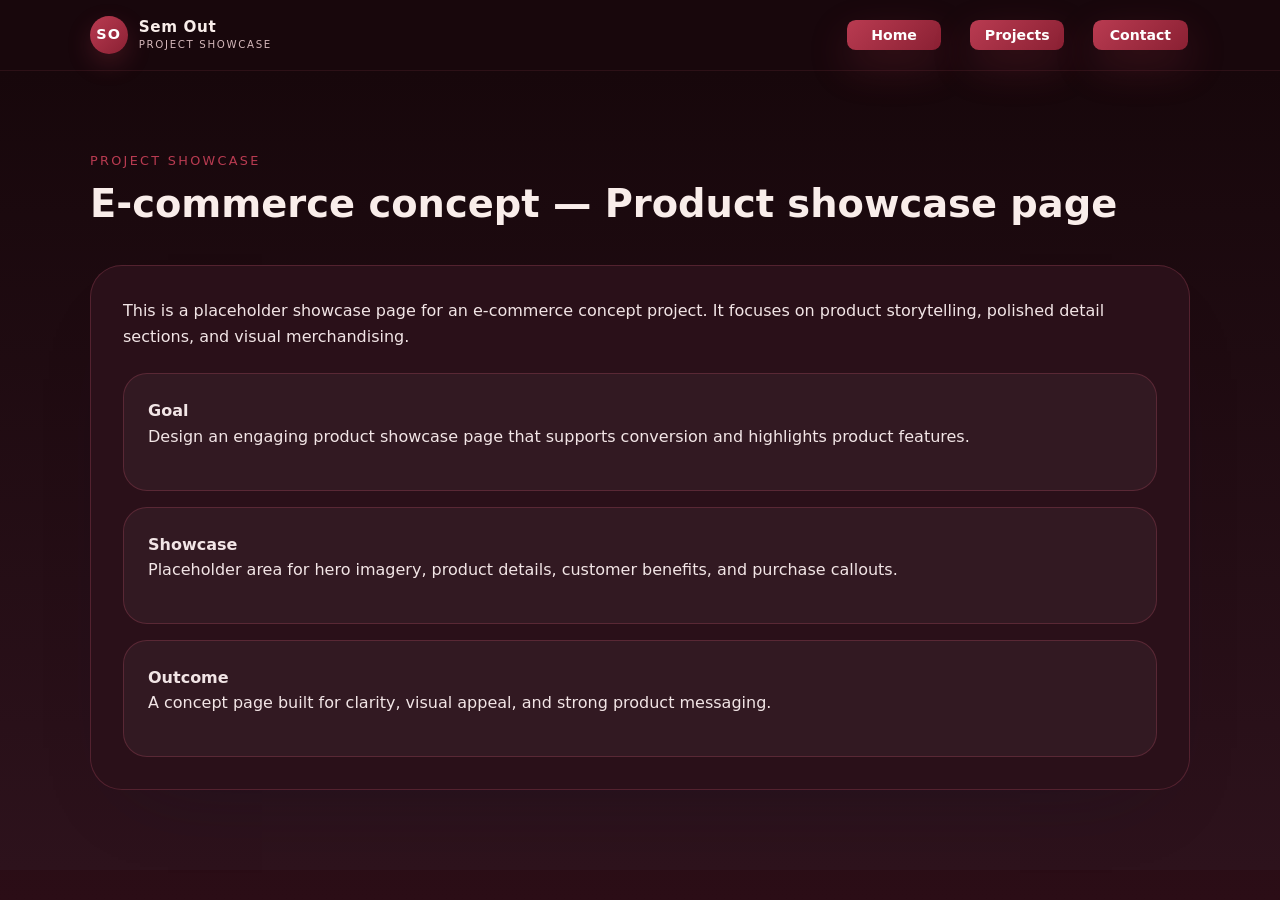
==== ecommerce-concept.html @ 50529c7b "added project pages" ====
<!DOCTYPE html>
<html lang="en">
<head>
  <meta charset="UTF-8" />
  <meta name="viewport" content="width=device-width, initial-scale=1.0" />
  <meta name="description" content="Placeholder showcase for an e-commerce concept project." />
  <title>E-commerce Concept | Sem Out</title>
  <link rel="stylesheet" href="styles.css" />
</head>
<body>
  <header class="site-header">
    <div class="container header-content">
      <a class="brand-link" href="index.html" aria-label="Back to portfolio">
        <span class="brand-mark">SO</span>
        <span class="brand-text">
          <strong>Sem Out</strong>
          <small>Project Showcase</small>
        </span>
      </a>
      <nav class="nav-links">
        <a href="index.html">Home</a>
        <a href="index.html#projects">Projects</a>
        <a href="index.html#contact">Contact</a>
      </nav>
    </div>
  </header>

  <main class="section-gradient">
    <section class="section container">
      <div class="section-header">
        <p class="section-label">Project showcase</p>
        <h2>E-commerce concept — Product showcase page</h2>
      </div>
      <div class="card-panel" style="padding: 2rem; margin-top: 1rem;">
        <p>This is a placeholder showcase page for an e-commerce concept project. It focuses on product storytelling, polished detail sections, and visual merchandising.</p>
        <div style="display:grid; gap:1rem; margin-top:1.5rem;">
          <div style="padding:1.5rem; border-radius:24px; background:rgba(255,255,255,0.04); border:1px solid rgba(189,80,104,0.28);">
            <strong>Goal</strong>
            <p>Design an engaging product showcase page that supports conversion and highlights product features.</p>
          </div>
          <div style="padding:1.5rem; border-radius:24px; background:rgba(255,255,255,0.04); border:1px solid rgba(189,80,104,0.28);">
            <strong>Showcase</strong>
            <p>Placeholder area for hero imagery, product details, customer benefits, and purchase callouts.</p>
          </div>
          <div style="padding:1.5rem; border-radius:24px; background:rgba(255,255,255,0.04); border:1px solid rgba(189,80,104,0.28);">
            <strong>Outcome</strong>
            <p>A concept page built for clarity, visual appeal, and strong product messaging.</p>
          </div>
        </div>
      </div>
    </section>
  </main>
</body>
</html>
---- styles.css ----
:root {
  color-scheme: dark;
  font-family: Inter, system-ui, -apple-system, BlinkMacSystemFont, "Segoe UI", sans-serif;
  font-size: 16px;
  line-height: 1.6;
  --bg: linear-gradient(180deg, #12060b 0%, #2b0d16 100%);
  --surface: #2d121c;
  --surface-soft: #391523;
  --surface-strong: #17070b;
  --card: #2a1019;
  --card-border: rgba(189, 80, 104, 0.22);
  --text: #f2e5e6;
  --text-strong: #f9edea;
  --text-muted: #d4b7ba;
  --accent: #b93b51;
  --accent-strong: #8a2033;
  --muted-border: rgba(137, 61, 72, 0.3);
  --panel-bg: rgba(255, 210, 221, 0.08);
  --panel-border: rgba(189, 80, 104, 0.28);
  --button-secondary-bg: rgba(255, 255, 255, 0.08);
  --button-secondary-text: #e2e8f0;
  --button-bg: rgba(255, 255, 255, 0.08);
  --button-border: rgba(255, 255, 255, 0.18);
  --button-hover-glow: rgba(185, 59, 81, 0.28);
  --button-text: #ffffff;
  --button-hover-bg: rgba(255, 255, 255, 0.16);
  --header-bg: rgba(25, 8, 13, 0.93);
  --header-border: rgba(137, 61, 72, 0.18);
  --toggle-bg: rgba(255, 255, 255, 0.08);
  --toggle-border: rgba(255, 255, 255, 0.14);
  --toggle-color: var(--text-strong);
}

* {
  box-sizing: border-box;
}

html {
  scroll-behavior: smooth;
}

body {
  margin: 0;
  min-height: 100vh;
  background: var(--bg);
  color: var(--text);
}

img {
  max-width: 100%;
  display: block;
}

button,
input,
textarea,
a {
  font: inherit;
}

.container {
  width: min(1100px, calc(100% - 2rem));
  margin: 0 auto;
}

.site-header {
  position: sticky;
  top: 0;
  z-index: 10;
  background: var(--header-bg);
  backdrop-filter: blur(14px);
  border-bottom: 1px solid var(--header-border);
}

.header-content {
  display: flex;
  align-items: center;
  justify-content: space-between;
  gap: 1rem;
  padding: 1rem 0;
}

.brand {
  display: flex;
  align-items: center;
}

.brand-link {
  display: inline-flex;
  align-items: center;
  gap: 0.7rem;
  text-decoration: none;
  color: var(--text-strong);
  transition: transform 0.2s ease, opacity 0.2s ease;
}

.brand-link:hover {
  transform: translateY(-1px);
  opacity: 0.95;
}

.brand-mark {
  display: grid;
  place-items: center;
  width: 2.35rem;
  height: 2.35rem;
  border-radius: 999px;
  background: linear-gradient(135deg, var(--accent), var(--accent-strong));
  color: white;
  font-size: 0.9rem;
  font-weight: 800;
  letter-spacing: 0.08em;
  box-shadow: 0 10px 24px rgba(185, 59, 81, 0.24);
}

.brand-text {
  display: flex;
  flex-direction: column;
  line-height: 1.05;
}

.brand-text strong {
  font-size: 0.95rem;
  font-weight: 800;
  letter-spacing: 0.04em;
}

.brand-text small {
  font-size: 0.64rem;
  letter-spacing: 0.16em;
  text-transform: uppercase;
  color: var(--text-muted);
  margin-top: 0.18rem;
}

.nav-links {
  display: flex;
  gap: 1.5rem;
}

.nav-links a {
  all: unset;
  display: inline-flex;
  align-items: center;
  justify-content: center;
  padding: 0 1rem;
  min-width: 6.5em;
  height: 2.3em;
  margin: 0.2rem;
  background: linear-gradient(135deg, #b93b51, #8a2033);
  color: white;
  border-radius: 0.625em;
  font-size: 0.95rem;
  font-weight: 700;
  text-decoration: none;
  cursor: pointer;
  position: relative;
  z-index: 1;
  transition: background 0.2s ease, color 0.2s ease;
}

.nav-links a:hover {
  color: white;
}

.btn {
  width: 6.5em;
  height: 2.3em;
  margin: 0.5em;
  background: linear-gradient(135deg, #b93b51, #8a2033);
  color: white;
  border: none;
  border-radius: 0.625em;
  font-size: 20px;
  font-weight: bold;
  cursor: pointer;
  position: relative;
  z-index: 1;
  overflow: hidden;
  display: inline-flex;
  align-items: center;
  justify-content: center;
}

/* apply the Bordeaux .btn behavior to existing site button classes */
.button,
.footer-links a,
.btn,
.nav-links a {
  all: unset;
  display: inline-flex;
  align-items: center;
  justify-content: center;
  width: 6.5em;
  height: 2.3em;
  margin: 0.5em;
  background: linear-gradient(135deg, #b93b51, #8a2033);
  color: white;
  border: none;
  border-radius: 0.625em;
  font-size: 20px;
  font-weight: bold;
  cursor: pointer;
  position: relative;
  z-index: 1;
  overflow: hidden;
  text-decoration: none;
  box-shadow: 0 16px 40px rgba(185, 59, 81, 0.22);
}

.nav-links a,
.footer-links a {
  width: auto;
  min-width: 5em;
  height: 1.9rem;
  margin: 0.15rem;
  padding: 0 0.75rem;
  font-size: 0.88rem;
}

.button:hover,
.footer-links a:hover,
.btn:hover,
.nav-links a:hover {
  color: white;
  background: linear-gradient(135deg, #d8576d, #b83b52);
}

.button::after,
.footer-links a::after,
.btn::after,
.nav-links a::after {
  content: "";
  background: rgba(255, 255, 255, 0.12);
  position: absolute;
  z-index: -1;
  left: -20%;
  right: -20%;
  top: 0;
  bottom: 0;
  transform: skewX(-45deg) scale(0, 1);
  transition: all 0.5s;
}

.button:hover::after,
.footer-links a:hover::after,
.btn:hover::after,
.nav-links a:hover::after {
  transform: skewX(-45deg) scale(1, 1);
}

.button.primary {
  color: #ffffff;
  background: linear-gradient(135deg, #b93b51, #8a2033);
  border-color: transparent;
  box-shadow: 0 16px 40px rgba(185, 59, 81, 0.22);
}

.button.primary:hover {
  background: linear-gradient(135deg, #d8576d, #b83b52);
  color: white;
}

.button.primary,
.button.secondary {
  color: #ffffff;
  background: linear-gradient(135deg, #b93b51, #8a2033);
  border-color: transparent;
  box-shadow: 0 16px 40px rgba(185, 59, 81, 0.22);
}
.button.primary:hover,
.button.secondary:hover {
  background: linear-gradient(135deg, #d8576d, #b83b52);
  color: white;
}

/* theme toggle removed; site uses a single Bordeaux theme */

.hero {
  padding: 6rem 0 4rem;
}

.section-gradient {
  background: linear-gradient(180deg, var(--surface-strong) 0%, var(--surface) 100%);
}

.hero-content {
  display: grid;
  grid-template-columns: 1.5fr 1fr;
  gap: 2rem;
  align-items: center;
}

.eyebrow {
  margin: 0 0 1rem;
  text-transform: uppercase;
  letter-spacing: 0.17em;
  font-size: 0.8rem;
  color: var(--accent);
}

h1 {
  margin: 0 0 1rem;
  font-size: clamp(2.5rem, 5vw, 4rem);
  line-height: 1.05;
}

.button.secondary:hover {
  background: linear-gradient(135deg, #d8576d, #b83b52);
  color: white;
}

.hero-card {
  display: flex;
  justify-content: flex-end;
}

.card-panel {
  width: 100%;
  border-radius: 32px;
  padding: 2rem;
  background: var(--card);
  box-shadow: 0 36px 80px -50px rgba(15, 23, 42, 0.35);
  border: 1px solid var(--panel-border);
}

.card-panel p {
  margin: 0 0 1rem;
  color: var(--text);
}

.card-panel ul {
  list-style: none;
  margin: 0;
  padding: 0;
  display: grid;
  gap: 0.75rem;
}

.card-panel li {
  color: var(--text-muted);
}

.section {
  padding: 5rem 0;
}

.section-alt {
  background: var(--surface);
}

.section-header {
  margin-bottom: 2.5rem;
}

.section-label {
  margin: 0 0 0.75rem;
  color: var(--accent);
  text-transform: uppercase;
  letter-spacing: 0.18em;
  font-size: 0.8rem;
}

h2 {
  margin: 0;
  font-size: clamp(2rem, 3vw, 2.8rem);
  line-height: 1.1;
  color: var(--text-strong);
}

.grid {
  display: grid;
  gap: 2rem;
}

.two-column {
  grid-template-columns: repeat(2, minmax(0, 1fr));
}

.about-list {
  display: grid;
  gap: 1rem;
}

.about-list div {
  padding: 1.5rem;
  border-radius: 24px;
  background: var(--card);
  border: 1px solid var(--panel-border);
}

.project-grid {
  grid-template-columns: repeat(3, minmax(0, 1fr));
}

.project-card {
  display: block;
  text-decoration: none;
  color: inherit;
  padding: 2rem;
  border-radius: 30px;
  background: var(--card);
  border: 1px solid var(--panel-border);
  transition: transform 0.25s ease, box-shadow 0.25s ease;
}

.project-card:hover {
  transform: translateY(-6px);
  box-shadow: 0 36px 70px -35px rgba(185, 59, 81, 0.25);
}

.project-tag {
  display: inline-flex;
  margin-bottom: 1rem;
  color: var(--accent);
  font-size: 0.85rem;
  font-weight: 700;
  text-transform: uppercase;
  letter-spacing: 0.12em;
}

.skill-grid {
  display: grid;
  grid-template-columns: repeat(3, minmax(0, 1fr));
  gap: 1rem;
}

.skill-chip {
  padding: 1rem 1.25rem;
  border-radius: 999px;
  background: rgba(185, 59, 81, 0.12);
  color: #f3d1d8;
  font-weight: 600;
}


.section-contact {
  padding: 5rem 0;
}

.contact-panel {
  display: grid;
  grid-template-columns: 1fr;
  align-items: stretch;
  gap: 1.5rem;
  padding: 3rem;
  border-radius: 32px;
  background: var(--card);
  border: 1px solid var(--panel-border);
}

.contact-panel > div,
.contact-form {
  width: 100%;
}

.contact-form {
  display: grid;
  gap: 0.7rem;
  padding: 1.25rem;
  border-radius: 24px;
  background: rgba(255, 255, 255, 0.03);
  border: 1px solid var(--panel-border);
}

.contact-field {
  display: grid;
  gap: 0.35rem;
}

.contact-field span {
  font-size: 0.9rem;
  font-weight: 600;
  color: var(--text-strong);
}

.contact-field input,
.contact-field textarea {
  width: 100%;
  padding: 0.6rem 0.75rem;
  border-radius: 12px;
  border: 1px solid var(--panel-border);
  background: rgba(255, 255, 255, 0.04);
  color: var(--text-strong);
  outline: none;
  transition: border-color 0.2s ease, box-shadow 0.2s ease;
}

.contact-field input:focus,
.contact-field textarea:focus {
  border-color: rgba(185, 59, 81, 0.55);
  box-shadow: 0 0 0 3px rgba(185, 59, 81, 0.16);
}

.contact-field textarea {
  resize: vertical;
  min-height: 7rem;
}

.form-status {
  min-height: 0.7rem;
  margin: 0;
  font-size: 0.92rem;
  color: var(--text-muted);
}

.form-status.is-success {
  color: #8fe3a4;
}

.form-status.is-error {
  color: #ff9aa2;
}

/* simple button style for email (fits, but not the .btn look) */
.email-btn {
  display: inline-flex;
  align-items: center;
  justify-content: center;
  padding: 0.8rem 1.05rem;
  border-radius: 12px;
  background: linear-gradient(135deg, #b93b51, #8a2033);
  color: #fff;
  border: none;
  font-weight: 700;
  cursor: pointer;
  min-width: 10ch;
  box-shadow: 0 16px 40px rgba(185, 59, 81, 0.22);
  transition: transform 0.18s ease, box-shadow 0.18s ease, background 0.18s ease;
}

.email-btn:hover {
  background: linear-gradient(135deg, #d8576d, #b83b52);
  transform: translateY(-1px);
  box-shadow: 0 18px 44px rgba(185, 59, 81, 0.28);
}

.email-btn:disabled {
  opacity: 0.75;
  cursor: wait;
  transform: none;
  box-shadow: 0 16px 40px rgba(185, 59, 81, 0.22);
}

.email-btn:active {
  transform: translateY(0);
}

.site-footer {
  padding: 2rem 0;
  background: var(--surface-strong);
  border-top: 1px solid var(--muted-border);
}

.footer-content {
  display: flex;
  align-items: center;
  justify-content: space-between;
  gap: 1rem;
  flex-wrap: wrap;
}

.footer-content p {
  margin: 0;
  color: var(--text-muted);
}

@media (max-width: 840px) {
  .hero-content,
  .contact-panel,
  .two-column,
  .project-grid,
  .skill-grid {
    grid-template-columns: 1fr;
  }

  .hero {
    padding-top: 4rem;
  }
}

@media (max-width: 640px) {
  .nav-links {
    flex-wrap: wrap;
    justify-content: center;
  }

  .header-content {
    flex-direction: column;
    gap: 0.5rem;
    align-items: stretch;
  }

  .nav-links {
    order: 2;
    justify-content: center;
  }

  .section {
    padding: 3rem 0;
  }

  .button,
  .footer-links a {
    width: 100%;
  }

  .footer-content {
    flex-direction: column;
    align-items: stretch;
    gap: 1rem;
  }

  .footer-links {
    display: flex;
    gap: 0.75rem;
    width: 100%;
  }

  .footer-links a {
    flex: 1;
  }

}

.social-card {
  display: flex;
  align-items: center;
  gap: 0.5rem;
  background: rgba(185, 59, 81, 0.06);
  padding: 0.25rem 0.35rem;
  border-radius: 10px;
  margin-left: 0.5rem;
  border: 1px solid rgba(185, 59, 81, 0.08);
}
.Btn {
  height: 2.1rem;
  min-width: 2.4rem;
  padding: 0 0.5rem;
  display: inline-flex;
  align-items: center;
  justify-content: center;
  border: none;
  background-color: transparent;
  position: relative;
  border-radius: 8px;
  cursor: pointer;
  transition: transform 0.18s ease, box-shadow 0.18s ease;
  overflow: hidden;
}

.svgContainer {
  width: 1.6rem;
  height: 1.6rem;
  display: flex;
  align-items: center;
  justify-content: center;
  background-color: transparent;
  border-radius: 6px;
  transition: all 0.18s ease;
  border: 1px solid rgba(185, 59, 81, 0.12);
  z-index: 2;
}

.BG {
  position: absolute;
  width: 100%;
  height: 100%;
  background: rgba(24, 24, 24, 0.18);
  z-index: 0;
  border-radius: 8px;
  pointer-events: none;
  transition: transform 0.25s ease, opacity 0.25s ease, box-shadow 0.2s ease;
  font-size: 0px;
}
.github .BG {
  background: rgba(24, 24, 24, 0.18);
}
.linkdin .BG {
  background: rgba(0, 119, 181, 0.14);
}
.instagram .BG {
  background: rgba(185, 59, 81, 0.20);
}

/* make the instagram svg/icon use subtle bordeaux tint instead of gradient */
.instagram .svgContainer {
  border-color: rgba(185, 59, 81, 0.16);
  background-color: rgba(185, 59, 81, 0.03);
}
.instagram:hover .BG {
  transform: scale(1.32);
  box-shadow: 0 12px 28px rgba(185,59,81,0.14);
  opacity: 1;
}
.instagram:hover .svgContainer {
  background-color: rgba(185,59,81,0.06);
  border-color: rgba(255,255,255,0.18);
}
.discord .BG {
  background: rgba(114, 137, 218, 0.14);
}
.Btn:hover .BG {
  transform: scale(1.28);
  opacity: 1;
  box-shadow: 0 10px 28px rgba(185, 59, 81, 0.12);
}

.Btn:hover .svgContainer {
  border-color: rgba(255, 255, 255, 0.16);
  background-color: rgba(255, 255, 255, 0.03);
  backdrop-filter: blur(3px);
}

/* match the site's skewed highlight hover used on main buttons */
.Btn::after {
  content: "";
  position: absolute;
  z-index: 1;
  left: -30%;
  right: -30%;
  top: 0;
  bottom: 0;
  background: rgba(255, 255, 255, 0.08);
  transform: skewX(-45deg) scale(0, 1);
  transition: transform 0.45s cubic-bezier(.2,.9,.2,1);
  pointer-events: none;
}

.Btn:hover::after {
  transform: skewX(-45deg) scale(1, 1);
}

/* subtle lift on hover for visibility */
.Btn:hover {
  transform: translateY(-2px) scale(1.04);
}
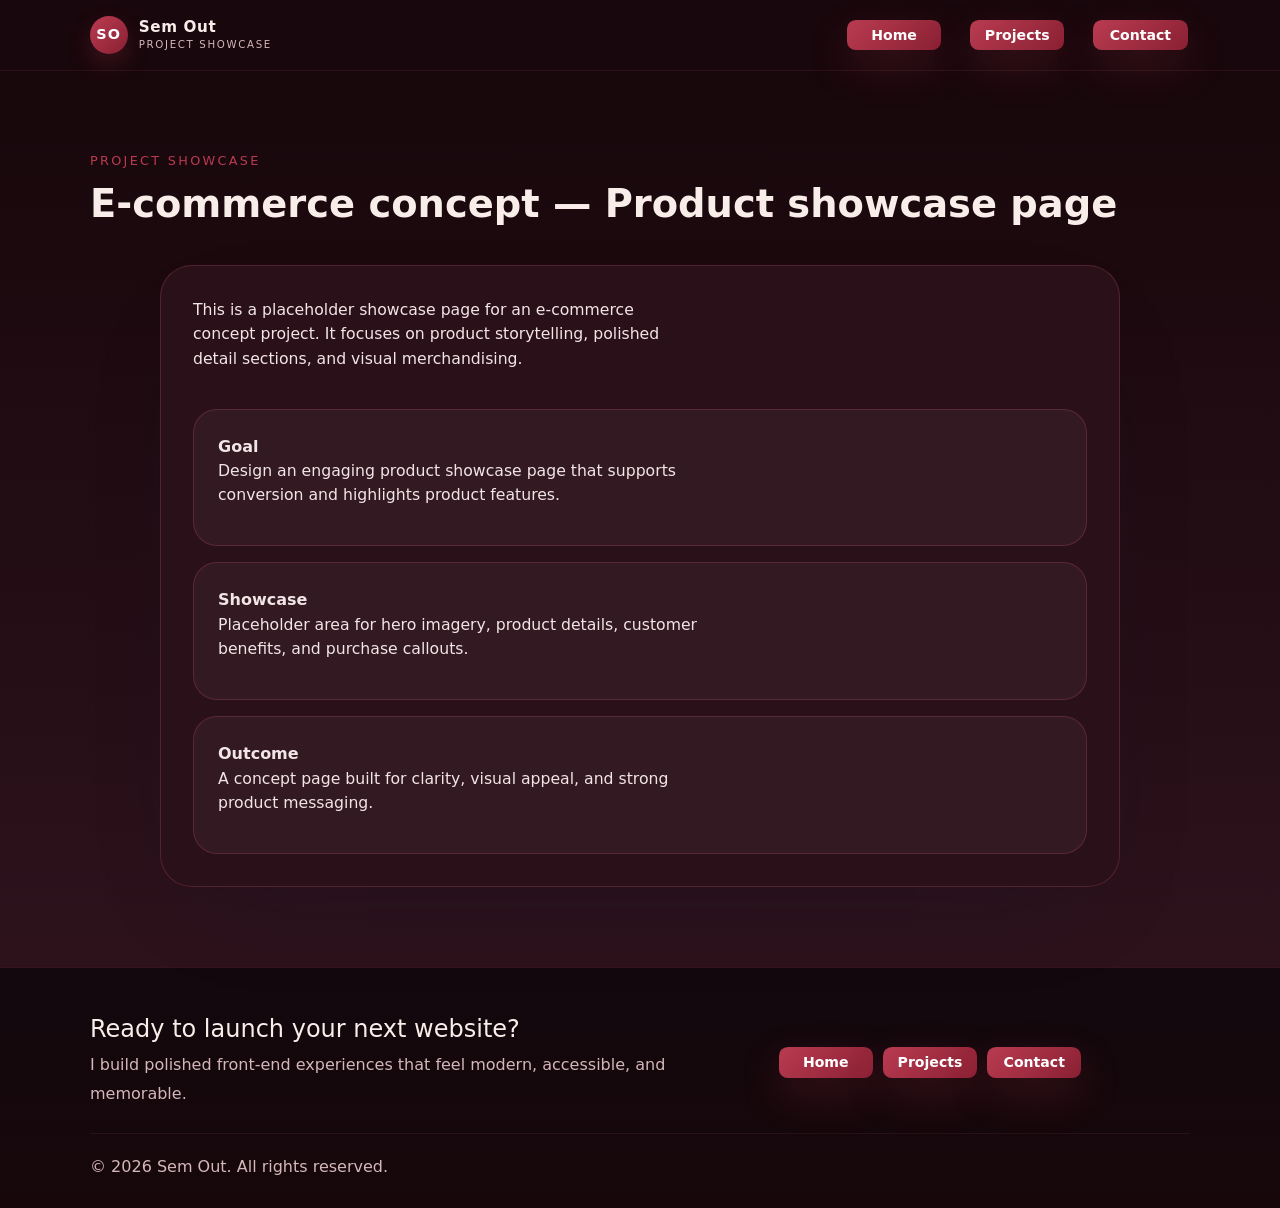
==== commit 84490b30: "added scroll animations and some small fixes" ====
--- a/ecommerce-concept.html
+++ b/ecommerce-concept.html
@@ -5,6 +5,16 @@
   <meta name="viewport" content="width=device-width, initial-scale=1.0" />
   <meta name="description" content="Placeholder showcase for an e-commerce concept project." />
   <title>E-commerce Concept | Sem Out</title>
+  <meta property="og:title" content="E-commerce Concept | Sem Out" />
+  <meta property="og:description" content="Placeholder showcase for an e-commerce concept project by Sem Out." />
+  <meta property="og:type" content="website" />
+  <meta property="og:image" content="og-image.svg" />
+  <meta property="og:image:alt" content="Sem Out e-commerce concept preview" />
+  <meta name="twitter:card" content="summary_large_image" />
+  <meta name="twitter:title" content="E-commerce Concept | Sem Out" />
+  <meta name="twitter:description" content="Placeholder showcase for an e-commerce concept project by Sem Out." />
+  <meta name="twitter:image" content="og-image.svg" />
+  <link rel="icon" href="favicon.svg" type="image/svg+xml" />
   <link rel="stylesheet" href="styles.css" />
 </head>
 <body>
@@ -50,5 +60,22 @@
       </div>
     </section>
   </main>
+  <footer class="site-footer">
+    <div class="container footer-panel">
+      <div class="footer-brand">
+        <p class="footer-title">Ready to launch your next website?</p>
+        <p class="footer-copy">I build polished front-end experiences that feel modern, accessible, and memorable.</p>
+      </div>
+      <nav class="footer-links">
+        <a href="index.html">Home</a>
+        <a href="index.html#projects">Projects</a>
+        <a href="index.html#contact">Contact</a>
+      </nav>
+    </div>
+    <div class="container footer-note">
+      <p>© <span id="currentYear"></span> Sem Out. All rights reserved.</p>
+    </div>
+  </footer>
+  <script src="script.js"></script>
 </body>
 </html>
--- a/styles.css
+++ b/styles.css
@@ -226,6 +226,16 @@
   background: linear-gradient(135deg, #d8576d, #b83b52);
 }
 
+.nav-links a.active {
+  background: linear-gradient(135deg, #d8576d, #8a2033);
+  box-shadow: 0 18px 44px rgba(185, 59, 81, 0.28);
+}
+
+.nav-links a.active::after {
+  transform: skewX(-45deg) scale(1, 1);
+  background: rgba(255, 255, 255, 0.18);
+}
+
 .button::after,
 .footer-links a::after,
 .btn::after,
@@ -288,7 +298,7 @@
   display: grid;
   grid-template-columns: 1.5fr 1fr;
   gap: 2rem;
-  align-items: center;
+  align-items: stretch;
 }
 
 .eyebrow {
@@ -312,21 +322,55 @@
 
 .hero-card {
   display: flex;
-  justify-content: flex-end;
+  justify-content: flex-start;
+  align-items: stretch;
 }
 
 .card-panel {
   width: 100%;
+  max-width: 42rem;
+  min-height: 100%;
+  display: flex;
+  flex-direction: column;
+  justify-content: space-between;
   border-radius: 32px;
-  padding: 2rem;
+  padding: 3rem;
   background: var(--card);
-  box-shadow: 0 36px 80px -50px rgba(15, 23, 42, 0.35);
+  box-shadow: 0 40px 100px -55px rgba(15, 23, 42, 0.38);
   border: 1px solid var(--panel-border);
 }
 
+.section.container > .card-panel {
+  margin: 0 auto;
+  width: min(60rem, 100%);
+  max-width: 60rem;
+}
+
 .card-panel p {
-  margin: 0 0 1rem;
+  margin: 0 0 0.85rem;
   color: var(--text);
+  font-size: 0.98rem;
+  line-height: 1.55;
+  max-width: 30rem;
+}
+
+.card-note {
+  margin: 1.2rem 0 0.65rem;
+  color: var(--text-strong);
+  font-weight: 600;
+  font-size: 0.95rem;
+}
+
+.reveal {
+  opacity: 0;
+  transform: translateY(18px);
+  transition: opacity 0.65s ease-out, transform 0.65s ease-out;
+  will-change: opacity, transform;
+}
+
+.reveal-visible {
+  opacity: 1;
+  transform: translateY(0);
 }
 
 .card-panel ul {
@@ -334,11 +378,12 @@
   margin: 0;
   padding: 0;
   display: grid;
-  gap: 0.75rem;
+  gap: 0.85rem;
 }
 
 .card-panel li {
   color: var(--text-muted);
+  font-size: 0.95rem;
 }
 
 .section {
@@ -421,16 +466,44 @@
 
 .skill-grid {
   display: grid;
-  grid-template-columns: repeat(3, minmax(0, 1fr));
+  grid-template-columns: repeat(auto-fit, minmax(240px, 1fr));
+  gap: 1.5rem;
+  align-items: start;
+}
+
+.skill-group {
+  display: grid;
   gap: 1rem;
+  padding: 1.75rem;
+  border-radius: 28px;
+  background: rgba(255, 255, 255, 0.04);
+  border: 1px solid rgba(255, 255, 255, 0.08);
+  box-shadow: 0 20px 40px rgba(0, 0, 0, 0.08);
+}
+
+.skill-group h3 {
+  margin: 0;
+  font-size: 1.05rem;
+  letter-spacing: 0.12em;
+  text-transform: uppercase;
+  color: var(--text-strong);
+  border-bottom: 1px solid rgba(189, 80, 104, 0.18);
+  padding-bottom: 0.75rem;
+}
+
+.skill-group-grid {
+  display: grid;
+  grid-template-columns: repeat(2, minmax(0, 1fr));
+  gap: 0.85rem;
 }
 
 .skill-chip {
-  padding: 1rem 1.25rem;
-  border-radius: 999px;
+  padding: 0.85rem 1rem;
+  border-radius: 18px;
   background: rgba(185, 59, 81, 0.12);
   color: #f3d1d8;
   font-weight: 600;
+  text-align: center;
 }
 
 
@@ -547,22 +620,47 @@
 }
 
 .site-footer {
-  padding: 2rem 0;
-  background: var(--surface-strong);
-  border-top: 1px solid var(--muted-border);
-}
-
-.footer-content {
-  display: flex;
-  align-items: center;
-  justify-content: space-between;
-  gap: 1rem;
-  flex-wrap: wrap;
-}
-
-.footer-content p {
+  padding: 3rem 0 1.75rem;
+  background: linear-gradient(180deg, rgba(17, 8, 12, 0.96) 0%, var(--surface-strong) 100%);
+  border-top: 1px solid rgba(189, 80, 104, 0.18);
+}
+
+.footer-panel {
+  display: grid;
+  grid-template-columns: 1.6fr 1fr;
+  gap: 1.5rem;
+  align-items: center;
+  padding-bottom: 1.5rem;
+  border-bottom: 1px solid rgba(189, 80, 104, 0.12);
+}
+
+.footer-brand {
+  display: grid;
+  gap: 0.55rem;
+}
+
+.footer-title {
+  margin: 0;
+  font-size: clamp(1.2rem, 2.2vw, 1.5rem);
+  line-height: 1.1;
+  color: var(--text-strong);
+}
+
+.footer-copy {
+  margin: 0;
+  max-width: 38rem;
+  color: var(--text-muted);
+  line-height: 1.8;
+}
+
+.footer-note {
+  padding-top: 1.25rem;
+}
+
+.footer-note p {
   margin: 0;
   color: var(--text-muted);
+  text-align: left;
 }
 
 @media (max-width: 840px) {
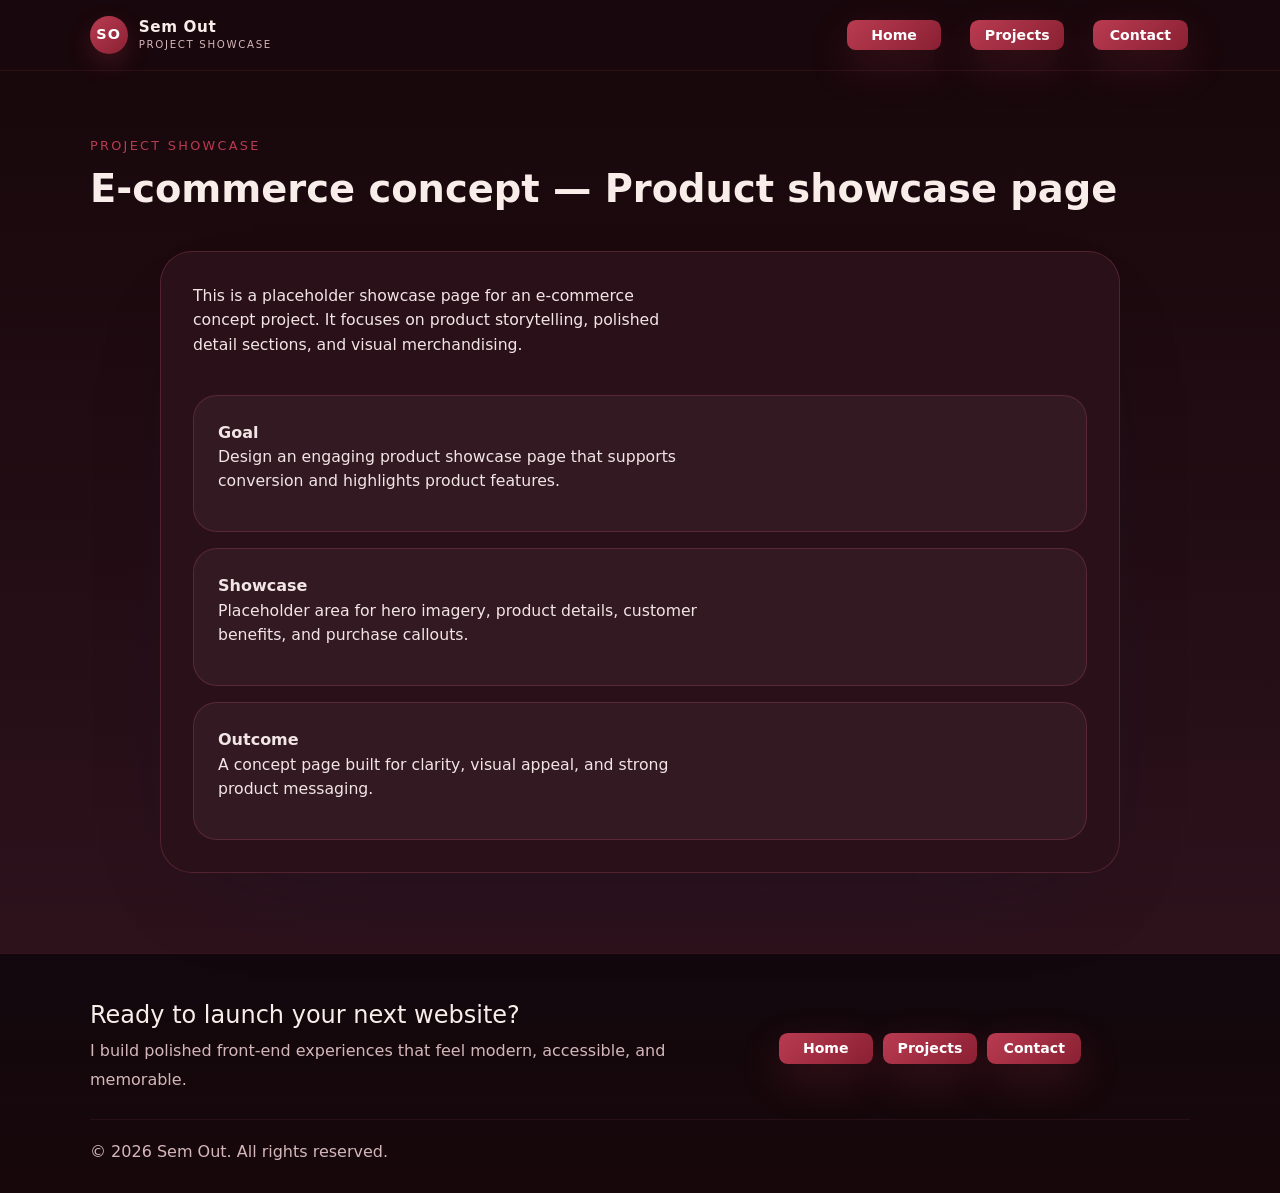
==== commit 2c4edfe9: "fix favicon" ====
--- a/ecommerce-concept.html
+++ b/ecommerce-concept.html
@@ -14,7 +14,9 @@
   <meta name="twitter:title" content="E-commerce Concept | Sem Out" />
   <meta name="twitter:description" content="Placeholder showcase for an e-commerce concept project by Sem Out." />
   <meta name="twitter:image" content="og-image.svg" />
-  <link rel="icon" href="favicon.svg" type="image/svg+xml" />
+  <link rel="icon" href="/favicon.ico" sizes="any" />
+  <link rel="icon" href="/favicon-48x48.png" type="image/png" sizes="48x48" />
+  <link rel="icon" href="/favicon.svg" type="image/svg+xml" />
   <link rel="stylesheet" href="styles.css" />
 </head>
 <body>
--- a/styles.css
+++ b/styles.css
@@ -37,6 +37,8 @@
 
 html {
   scroll-behavior: smooth;
+  overflow-x: hidden;
+  width: 100%;
 }
 
 body {
@@ -44,6 +46,9 @@
   min-height: 100vh;
   background: var(--bg);
   color: var(--text);
+  overflow-x: hidden;
+  width: 100%;
+  -webkit-overflow-scrolling: touch;
 }
 
 img {
@@ -64,8 +69,9 @@
 }
 
 .site-header {
-  position: sticky;
+  position: fixed;
   top: 0;
+  width: 100%;
   z-index: 10;
   background: var(--header-bg);
   backdrop-filter: blur(14px);
@@ -78,6 +84,23 @@
   justify-content: space-between;
   gap: 1rem;
   padding: 1rem 0;
+}
+
+body {
+  margin: 0;
+  min-height: 100vh;
+  background: var(--bg);
+  color: var(--text);
+  overflow-x: hidden;
+  width: 100%;
+  -webkit-overflow-scrolling: touch;
+  padding-top: 3.5rem;
+}
+
+@media (max-width: 640px) {
+  body {
+    padding-top: 2.5rem;
+  }
 }
 
 .brand {
@@ -219,7 +242,7 @@
 }
 
 .button:hover,
-.footer-links a:hover,
+ .email-btn:hover,
 .btn:hover,
 .nav-links a:hover {
   color: white;
@@ -237,6 +260,7 @@
 }
 
 .button::after,
+.email-btn::after,
 .footer-links a::after,
 .btn::after,
 .nav-links a::after {
@@ -253,6 +277,7 @@
 }
 
 .button:hover::after,
+.email-btn:hover::after,
 .footer-links a:hover::after,
 .btn:hover::after,
 .nav-links a:hover::after {
@@ -600,6 +625,25 @@
   min-width: 10ch;
   box-shadow: 0 16px 40px rgba(185, 59, 81, 0.22);
   transition: transform 0.18s ease, box-shadow 0.18s ease, background 0.18s ease;
+  position: relative;
+  overflow: hidden;
+}
+
+.email-btn::after {
+  content: "";
+  background: rgba(255, 255, 255, 0.12);
+  position: absolute;
+  z-index: -1;
+  left: -20%;
+  right: -20%;
+  top: 0;
+  bottom: 0;
+  transform: skewX(-45deg) scale(0, 1);
+  transition: all 0.5s;
+}
+
+.email-btn:hover::after {
+  transform: skewX(-45deg) scale(1, 1);
 }
 
 .email-btn:hover {
@@ -668,55 +712,155 @@
   .contact-panel,
   .two-column,
   .project-grid,
-  .skill-grid {
+  .skill-grid,
+  .footer-panel {
     grid-template-columns: 1fr;
   }
 
   .hero {
     padding-top: 4rem;
   }
+
+  .footer-panel {
+    gap: 1rem;
+    align-items: start;
+    padding-bottom: 1rem;
+    border-bottom: none;
+  }
+
+  .footer-brand {
+    text-align: center;
+  }
+
+  .footer-links {
+    display: flex;
+    gap: 0.75rem;
+    justify-content: center;
+    flex-wrap: wrap;
+    width: 100%;
+  }
+
+  .footer-links a {
+    flex: 0 1 auto;
+    min-width: 32%;
+    width: auto;
+    margin: 0.25rem;
+  }
+
+  .footer-note {
+    padding-top: 1rem;
+  }
+
+  .footer-note p {
+    text-align: center;
+  }
 }
 
 @media (max-width: 640px) {
+  .header-content {
+    flex-direction: column;
+    gap: 0.35rem;
+    align-items: flex-start;
+    padding: 0.5rem 0;
+  }
+
+  .brand {
+    display: flex;
+    align-items: center;
+    gap: 0.5rem;
+    width: 100%;
+  }
+
+  .brand-link {
+    gap: 0.4rem;
+  }
+
+  .brand-mark {
+    width: 1.8rem;
+    height: 1.8rem;
+  }
+
+  .brand-text strong {
+    font-size: 0.85rem;
+  }
+
+  .brand-text small {
+    font-size: 0.5rem;
+  }
+
+  .social-card {
+    margin-left: auto;
+    padding: 0.15rem 0.25rem;
+  }
+
+  .Btn {
+    height: 1.8rem;
+    min-width: 2rem;
+  }
+
+  .svgContainer {
+    width: 1.3rem;
+    height: 1.3rem;
+  }
+
   .nav-links {
     flex-wrap: wrap;
     justify-content: center;
-  }
-
-  .header-content {
-    flex-direction: column;
+    width: 100%;
     gap: 0.5rem;
-    align-items: stretch;
-  }
-
-  .nav-links {
-    order: 2;
-    justify-content: center;
+  }
+
+  .nav-links a {
+    padding: 0 0.5rem;
+    min-width: 5.5em;
+    height: 1.9em;
+    font-size: 0.8rem;
+    margin: 0.15rem;
   }
 
   .section {
     padding: 3rem 0;
   }
 
-  .button,
-  .footer-links a {
+  .button {
     width: 100%;
   }
 
-  .footer-content {
-    flex-direction: column;
-    align-items: stretch;
+  /* Stack footer into a single column and center content for small screens */
+  .footer-panel {
+    grid-template-columns: 1fr;
     gap: 1rem;
+    align-items: start;
+    padding-bottom: 1rem;
+    border-bottom: none;
+  }
+
+  .footer-brand {
+    text-align: center;
   }
 
   .footer-links {
     display: flex;
-    gap: 0.75rem;
+    gap: 0.5rem;
+    justify-content: center;
+    flex-wrap: wrap;
     width: 100%;
   }
 
+  /* Make footer links sit side-by-side but not full-width buttons */
   .footer-links a {
-    flex: 1;
+    flex: 0 1 auto;
+    min-width: 36%;
+    width: auto;
+    margin: 0.25rem;
+  }
+
+  .footer-note {
+    padding-top: 1rem;
+  }
+
+  .footer-note p {
+    text-align: center;
   }
 
 }
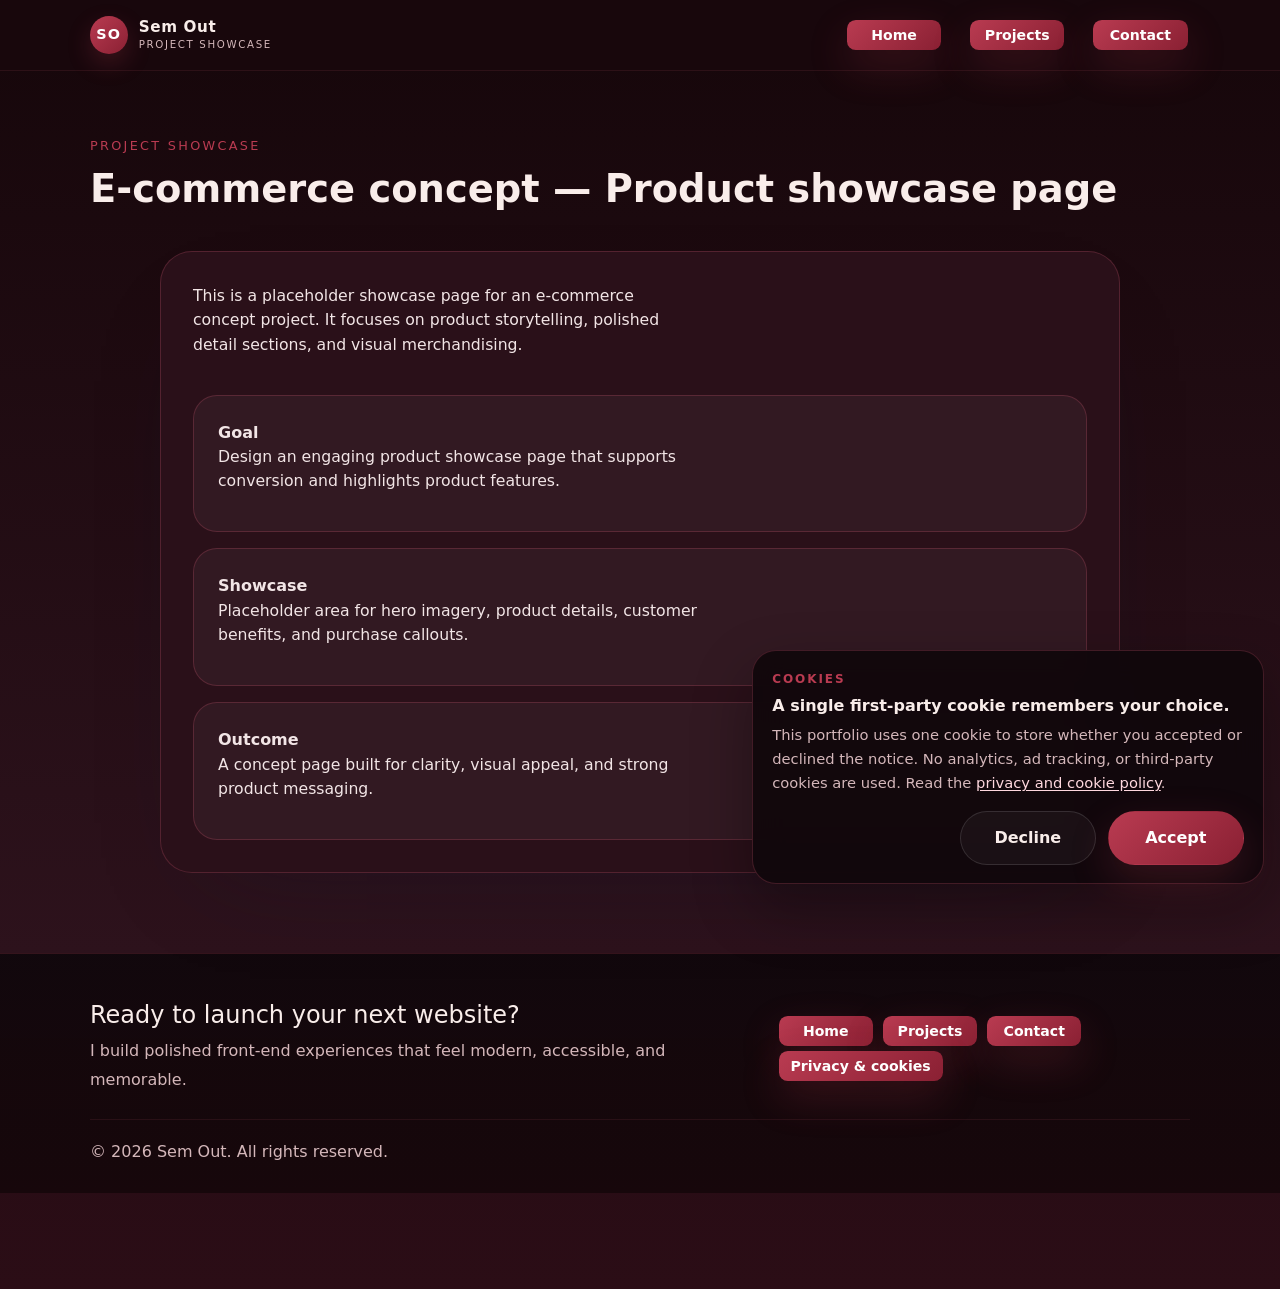
==== commit c16764df: "cookies added" ====
--- a/ecommerce-concept.html
+++ b/ecommerce-concept.html
@@ -72,6 +72,7 @@
         <a href="index.html">Home</a>
         <a href="index.html#projects">Projects</a>
         <a href="index.html#contact">Contact</a>
+        <a href="privacy-policy.html">Privacy & cookies</a>
       </nav>
     </div>
     <div class="container footer-note">
--- a/styles.css
+++ b/styles.css
@@ -97,7 +97,7 @@
   padding-top: 3.5rem;
 }
 
-@media (max-width: 640px) {
+@media (max-width: 840px) {
   body {
     padding-top: 2.5rem;
   }
@@ -610,6 +610,137 @@
   color: #ff9aa2;
 }
 
+.cookie-banner {
+  position: fixed;
+  right: 1rem;
+  bottom: 1rem;
+  z-index: 30;
+  width: min(32rem, calc(100vw - 2rem));
+  padding: 1.15rem 1.2rem;
+  border-radius: 24px;
+  background: rgba(17, 8, 12, 0.96);
+  border: 1px solid rgba(189, 80, 104, 0.28);
+  box-shadow: 0 24px 60px rgba(0, 0, 0, 0.32);
+  backdrop-filter: blur(16px);
+  display: grid;
+  gap: 1rem;
+  transform: translateY(18px);
+  opacity: 0;
+  pointer-events: none;
+  transition: opacity 0.2s ease, transform 0.2s ease;
+}
+
+.cookie-banner.is-visible {
+  opacity: 1;
+  transform: translateY(0);
+  pointer-events: auto;
+}
+
+.cookie-banner__copy {
+  display: grid;
+  gap: 0.35rem;
+}
+
+.cookie-banner__eyebrow {
+  margin: 0;
+  color: var(--accent);
+  text-transform: uppercase;
+  letter-spacing: 0.16em;
+  font-size: 0.75rem;
+  font-weight: 700;
+}
+
+.cookie-banner__title {
+  margin: 0;
+  color: var(--text-strong);
+  font-size: 1rem;
+  font-weight: 700;
+  line-height: 1.4;
+}
+
+.cookie-banner__text {
+  margin: 0;
+  color: var(--text-muted);
+  font-size: 0.92rem;
+  line-height: 1.65;
+}
+
+.cookie-banner a {
+  color: #ffd8df;
+  text-underline-offset: 0.14em;
+}
+
+.cookie-banner a:hover {
+  color: #ffffff;
+}
+
+.cookie-banner__actions {
+  display: flex;
+  flex-wrap: wrap;
+  gap: 0.75rem;
+  justify-content: flex-end;
+}
+
+.cookie-button {
+  display: inline-flex;
+  align-items: center;
+  justify-content: center;
+  min-width: 8.5rem;
+  padding: 0.8rem 1rem;
+  border: 1px solid transparent;
+  border-radius: 999px;
+  background: linear-gradient(135deg, #b93b51, #8a2033);
+  color: #ffffff;
+  font-weight: 700;
+  cursor: pointer;
+  box-shadow: 0 16px 40px rgba(185, 59, 81, 0.22);
+  transition: transform 0.18s ease, box-shadow 0.18s ease, background 0.18s ease;
+}
+
+.cookie-button:hover {
+  background: linear-gradient(135deg, #d8576d, #b83b52);
+  transform: translateY(-1px);
+  box-shadow: 0 18px 44px rgba(185, 59, 81, 0.28);
+}
+
+.cookie-button--ghost {
+  background: rgba(255, 255, 255, 0.04);
+  border-color: rgba(255, 255, 255, 0.12);
+  color: var(--text-strong);
+  box-shadow: none;
+}
+
+.cookie-button--ghost:hover {
+  background: rgba(255, 255, 255, 0.08);
+  box-shadow: none;
+}
+
+.cookie-settings-trigger {
+  position: fixed;
+  left: 1rem;
+  bottom: 1rem;
+  z-index: 29;
+  padding: 0.65rem 0.9rem;
+  border: 1px solid rgba(189, 80, 104, 0.22);
+  border-radius: 999px;
+  background: rgba(17, 8, 12, 0.9);
+  color: var(--text-muted);
+  font-size: 0.85rem;
+  font-weight: 600;
+  cursor: pointer;
+  box-shadow: 0 14px 30px rgba(0, 0, 0, 0.22);
+  backdrop-filter: blur(12px);
+}
+
+.cookie-settings-trigger:hover {
+  color: var(--text-strong);
+  border-color: rgba(189, 80, 104, 0.35);
+}
+
+body.cookie-banner-open {
+  padding-bottom: 6rem;
+}
+
 /* simple button style for email (fits, but not the .btn look) */
 .email-btn {
   display: inline-flex;
@@ -708,6 +839,68 @@
 }
 
 @media (max-width: 840px) {
+  .header-content {
+    flex-direction: column;
+    gap: 0.35rem;
+    align-items: flex-start;
+    padding: 0.5rem 0;
+  }
+
+  .brand {
+    display: flex;
+    align-items: center;
+    gap: 0.5rem;
+    width: 100%;
+  }
+
+  .brand-link {
+    gap: 0.4rem;
+  }
+
+  .brand-mark {
+    width: 1.8rem;
+    height: 1.8rem;
+  }
+
+  .brand-text strong {
+    font-size: 0.85rem;
+  }
+
+  .brand-text small {
+    font-size: 0.5rem;
+  }
+
+  .social-card {
+    margin-left: auto;
+    padding: 0.15rem 0.25rem;
+  }
+
+  .Btn {
+    height: 1.8rem;
+    min-width: 2rem;
+  }
+
+  .svgContainer {
+    width: 1.3rem;
+    height: 1.3rem;
+  }
+
+  .nav-links {
+    flex-wrap: nowrap;
+    justify-content: center;
+    width: 100%;
+    gap: 0.25rem;
+  }
+
+  .nav-links a {
+    flex: 1 1 0;
+    min-width: 0;
+    padding: 0 0.35rem;
+    height: 1.9em;
+    font-size: 0.72rem;
+    margin: 0.1rem;
+  }
+
   .hero-content,
   .contact-panel,
   .two-column,
@@ -742,114 +935,6 @@
 
   .footer-links a {
     flex: 0 1 auto;
-    min-width: 32%;
-    width: auto;
-    margin: 0.25rem;
-  }
-
-  .footer-note {
-    padding-top: 1rem;
-  }
-
-  .footer-note p {
-    text-align: center;
-  }
-}
-
-@media (max-width: 640px) {
-  .header-content {
-    flex-direction: column;
-    gap: 0.35rem;
-    align-items: flex-start;
-    padding: 0.5rem 0;
-  }
-
-  .brand {
-    display: flex;
-    align-items: center;
-    gap: 0.5rem;
-    width: 100%;
-  }
-
-  .brand-link {
-    gap: 0.4rem;
-  }
-
-  .brand-mark {
-    width: 1.8rem;
-    height: 1.8rem;
-  }
-
-  .brand-text strong {
-    font-size: 0.85rem;
-  }
-
-  .brand-text small {
-    font-size: 0.5rem;
-  }
-
-  .social-card {
-    margin-left: auto;
-    padding: 0.15rem 0.25rem;
-  }
-
-  .Btn {
-    height: 1.8rem;
-    min-width: 2rem;
-  }
-
-  .svgContainer {
-    width: 1.3rem;
-    height: 1.3rem;
-  }
-
-  .nav-links {
-    flex-wrap: wrap;
-    justify-content: center;
-    width: 100%;
-    gap: 0.5rem;
-  }
-
-  .nav-links a {
-    padding: 0 0.5rem;
-    min-width: 5.5em;
-    height: 1.9em;
-    font-size: 0.8rem;
-    margin: 0.15rem;
-  }
-
-  .section {
-    padding: 3rem 0;
-  }
-
-  .button {
-    width: 100%;
-  }
-
-  /* Stack footer into a single column and center content for small screens */
-  .footer-panel {
-    grid-template-columns: 1fr;
-    gap: 1rem;
-    align-items: start;
-    padding-bottom: 1rem;
-    border-bottom: none;
-  }
-
-  .footer-brand {
-    text-align: center;
-  }
-
-  .footer-links {
-    display: flex;
-    gap: 0.5rem;
-    justify-content: center;
-    flex-wrap: wrap;
-    width: 100%;
-  }
-
-  /* Make footer links sit side-by-side but not full-width buttons */
-  .footer-links a {
-    flex: 0 1 auto;
     min-width: 36%;
     width: auto;
     margin: 0.25rem;
@@ -861,6 +946,56 @@
 
   .footer-note p {
     text-align: center;
+  }
+
+  .cookie-banner {
+    right: 0.75rem;
+    left: 0.75rem;
+    bottom: 0.75rem;
+    width: auto;
+  }
+
+  .cookie-banner__actions {
+    justify-content: stretch;
+  }
+
+  .cookie-button {
+    flex: 1 1 9rem;
+  }
+
+  .cookie-settings-trigger {
+    left: 0.75rem;
+    bottom: 0.75rem;
+  }
+
+  body.cookie-banner-open {
+    padding-bottom: 8.5rem;
+  }
+}
+
+@media (max-width: 640px) {
+  .nav-links {
+    flex-wrap: nowrap;
+    justify-content: center;
+    width: 100%;
+    gap: 0.2rem;
+  }
+
+  .nav-links a {
+    flex: 1 1 0;
+    min-width: 0;
+    padding: 0 0.3rem;
+    height: 1.85em;
+    font-size: 0.68rem;
+    margin: 0.08rem;
+  }
+
+  .section {
+    padding: 3rem 0;
+  }
+
+  .button {
+    width: 100%;
   }
 
 }
